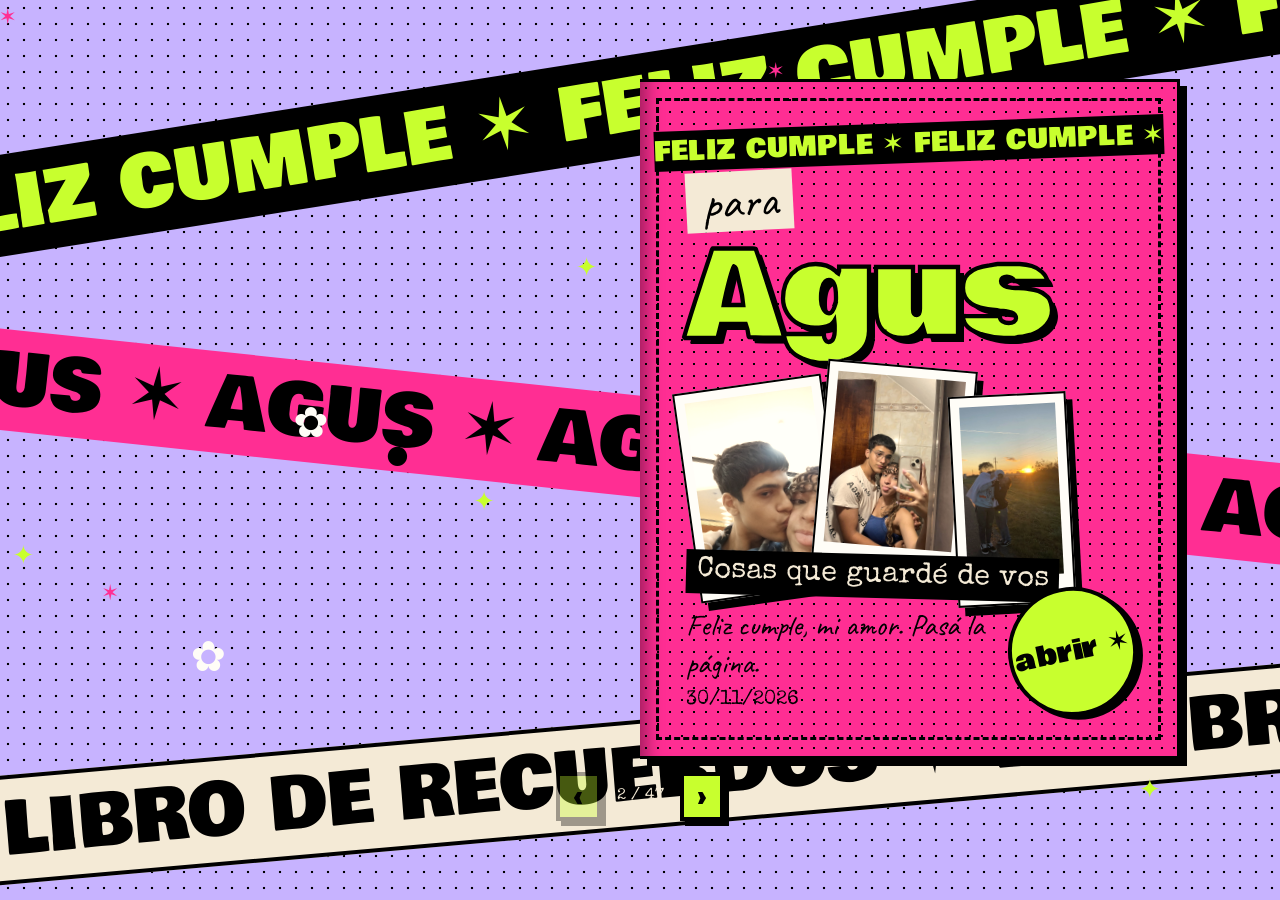
==== index.html @ 706ef81b "kl" ====
<!DOCTYPE html>
<html lang="es">
<head>
<meta charset="utf-8">
<meta name="viewport" content="width=device-width,initial-scale=1,viewport-fit=cover">
<title>Libro de recuerdos</title>
<meta name="theme-color" content="#ff2e93">
<link rel="preconnect" href="https://fonts.googleapis.com">
<link rel="preconnect" href="https://fonts.gstatic.com" crossorigin>
<link href="https://fonts.googleapis.com/css2?family=Bowlby+One&family=Caveat:wght@600&family=Special+Elite&display=swap" rel="stylesheet">
<link rel="stylesheet" href="styles.css">
</head>
<body>

<!-- LIBRO (se arma desde config.js) -->
<div id="book"><p class="bk-wait">Cargando el libro…</p></div>
<noscript><p style="padding:1rem">Este libro necesita JavaScript activado.</p></noscript>

<button id="musicBtn" hidden aria-pressed="false">♪ música: no</button>
<audio id="bgm" loop></audio>

<script>addEventListener("error",function(e){var b=document.getElementById("book");if(b&&/Cargando/.test(b.textContent))b.innerHTML='<p class="bk-wait">Algo falló: '+(e.message||"no se pudo cargar un archivo")+'. Descomprimí el ZIP completo y abrí index.html desde la carpeta.</p>'},true)</script>
<script src="config.js"></script>
<script src="script.js"></script>
</body>
</html>
---- styles.css ----
/* ===== Paleta ===== */
:root{--pink:#ff2e93;--acid:#c8ff2e;--lav:#c7b3ff;--ink:#000;--cream:#f4ead6;
  --display:"Bowlby One","Arial Black",Impact,sans-serif;--type:"Special Elite","Courier New",monospace;--hand:"Caveat","Comic Sans MS",cursive}
*{box-sizing:border-box;margin:0}
html{-webkit-text-size-adjust:100%}
body{font-family:var(--type);color:var(--ink);background:var(--pink);overflow-x:hidden;min-height:100svh}
[hidden]{display:none!important}
:focus-visible{outline:4px solid var(--acid);outline-offset:3px}
button{font:inherit;cursor:pointer}

/* ===== INTRO ===== */
#intro{min-height:100svh;display:flex;flex-direction:column;align-items:center;justify-content:center;gap:.4rem;padding:1.2rem 1rem calc(1.2rem + env(safe-area-inset-bottom));
  background:radial-gradient(var(--ink) 1.4px,transparent 1.6px) 0 0/14px 14px,var(--pink);overflow:hidden;position:relative}
.big{font:clamp(3.4rem,17vw,9rem)/.88 var(--display);color:var(--acid);text-shadow:5px 5px 0 var(--ink);-webkit-text-stroke:3px var(--ink);transform:rotate(-4deg);text-align:left;align-self:flex-start;margin-left:2vw;letter-spacing:-.02em}
.stage{position:relative;width:min(92vw,520px);aspect-ratio:400/340;touch-action:none}
#pibble{width:100%;height:100%;overflow:visible;filter:drop-shadow(8px 8px 0 var(--ink))}
#pibble .eyes{fill:#000}
#pibble .eyes-happy,#pibble .m-open{display:none}
#belly{position:absolute;left:25%;top:55%;width:50%;height:36%;border-radius:50%;touch-action:none;cursor:grab}
.sub{background:var(--ink);color:var(--lav);font:clamp(1.2rem,6vw,2.2rem) var(--display);padding:.2rem .8rem;transform:rotate(2.5deg);margin-top:.6rem}
.hint{font-family:var(--hand);font-size:1.7rem;background:var(--cream);padding:0 .6rem;transform:rotate(-2deg);animation:nudge 1.6s ease-in-out infinite}
@keyframes nudge{50%{transform:rotate(-2deg) translateY(6px)}}
#bubble{position:absolute;right:-2%;top:2%;font:clamp(2rem,10vw,3.6rem) var(--display);color:var(--acid);-webkit-text-stroke:2px var(--ink);text-shadow:4px 4px 0 var(--ink);transform:rotate(8deg) scale(0);transition:transform .2s cubic-bezier(.3,1.8,.5,1);pointer-events:none}
.yeah #bubble{transform:rotate(8deg) scale(1)}
/* reacciones */
.body{transform-origin:50% 70%}
.happy .body{animation:wig .22s infinite alternate}
.happy .head{animation:wig .3s infinite alternate-reverse}
.happy .belly{animation:jig .18s infinite alternate;transform-box:fill-box;transform-origin:center}
.paw{transform-box:fill-box;transform-origin:50% 100%}
.happy .pa,.happy .pc{animation:kick .25s infinite alternate}
.happy .pb,.happy .pd{animation:kick .25s infinite alternate-reverse}
.ear{transform-box:fill-box;transform-origin:50% 100%}
.happy .ear{animation:kick .2s infinite alternate}
.happy .m-open,.yeah .m-open,.yeah .eyes-happy{display:block}
.happy .m-closed,.yeah .m-closed,.yeah .eyes{display:none}
.yeah .head{animation:pop .5s}
@keyframes wig{to{transform:rotate(2.5deg) translateX(3px)}}
@keyframes jig{to{transform:scale(1.05,.95)}}
@keyframes kick{to{transform:rotate(14deg)}}
@keyframes pop{40%{transform:scale(1.12) rotate(-4deg)}}
#sparks span{position:fixed;pointer-events:none;font:1.6rem var(--display);color:var(--acid);-webkit-text-stroke:1px var(--ink);animation:fly .9s ease-out forwards}
@keyframes fly{to{transform:translate(var(--dx),var(--dy)) rotate(var(--r));opacity:0}}

/* ===== CORTINA ===== */
#curtain{position:fixed;inset:0;z-index:50;pointer-events:none;background:var(--acid);clip-path:circle(0 at var(--x,50%) var(--y,70%))}
#curtain.on{animation:wipe .9s ease-in forwards}
#curtain.off{clip-path:circle(150vmax at var(--x) var(--y));animation:unwipe .8s ease-out forwards}
@keyframes wipe{to{clip-path:circle(150vmax at var(--x) var(--y))}}
@keyframes unwipe{to{clip-path:circle(0 at var(--x) var(--y))}}

/* ===== LIBRO ===== */
#book{min-height:100svh;background:var(--cream);position:relative;
  background-image:url("data:image/svg+xml,%3Csvg xmlns='http://www.w3.org/2000/svg' width='160' height='160'%3E%3Cfilter id='n'%3E%3CfeTurbulence baseFrequency='.8' numOctaves='2'/%3E%3CfeColorMatrix values='0 0 0 0 .4 0 0 0 0 .3 0 0 0 0 .2 0 0 0 .13 0'/%3E%3C/filter%3E%3Crect width='160' height='160' filter='url(%23n)'/%3E%3C/svg%3E")}
.cover{min-height:100svh;display:grid;place-items:center;padding:1.2rem;perspective:1400px;background:var(--lav)}
.cover-in{width:min(92vw,440px);min-height:76svh;background:var(--pink);border:5px solid var(--ink);box-shadow:10px 10px 0 var(--ink);padding:1.6rem 1.4rem;display:flex;flex-direction:column;gap:.9rem;transform-origin:left center;position:relative}
.cover.open .cover-in{animation:openbook 1s ease-in forwards}
@keyframes openbook{to{transform:rotateY(-115deg);opacity:0}}
.cover .para{font:2rem var(--hand);background:var(--cream);align-self:flex-start;padding:0 .6rem;transform:rotate(-3deg)}
.cover h2{font:clamp(3rem,16vw,5.6rem)/.9 var(--display);color:var(--acid);-webkit-text-stroke:3px var(--ink);text-shadow:4px 4px 0 var(--ink);word-break:break-word}
.cover h3{font:1.5rem/1.15 var(--type);background:var(--ink);color:var(--cream);padding:.3rem .6rem;align-self:flex-start;transform:rotate(1.5deg)}
.cover p.msg{font-size:1.15rem;max-width:30ch}
.cover small{margin-top:auto;font-size:.95rem}
.btn{font:1.15rem var(--display);background:var(--acid);border:4px solid var(--ink);box-shadow:5px 5px 0 var(--ink);padding:.7rem 1rem;color:var(--ink);transition:transform .1s,box-shadow .1s}
.btn:active{transform:translate(4px,4px);box-shadow:1px 1px 0 var(--ink)}
.pages{padding:2.5rem 1rem 5rem;max-width:960px;margin:auto;animation:in .7s both}
@keyframes in{from{opacity:0}}
.pages h2{font:clamp(2rem,9vw,3.6rem)/1 var(--display);margin:3.5rem 0 1.4rem;display:inline-block;background:var(--lav);border:4px solid var(--ink);padding:.2rem .7rem;transform:rotate(-2deg)}
.pages h2:first-child{margin-top:0}
/* fotos */
.album{columns:2 150px;column-gap:1.2rem}
.polaroid{break-inside:avoid;background:#fffdf7;padding:.6rem .6rem 1rem;margin:0 0 1.5rem;border:2px solid var(--ink);box-shadow:4px 6px 0 rgba(0,0,0,.85);position:relative}
.polaroid:nth-child(4n+1){transform:rotate(-2.5deg)}.polaroid:nth-child(4n+2){transform:rotate(2deg) translateY(10px)}
.polaroid:nth-child(4n+3){transform:rotate(1.2deg)}.polaroid:nth-child(4n){transform:rotate(-1.6deg) translateY(8px)}
.polaroid::before{content:"";position:absolute;top:-12px;left:50%;width:70px;height:22px;margin-left:-35px;background:var(--acid);opacity:.85;transform:rotate(-4deg)}
.polaroid img{display:block;width:100%;height:auto;filter:sepia(.28) saturate(1.15) contrast(1.05);background:#e9c9a4}
.polaroid figcaption{font:1.45rem/1.1 var(--hand);margin-top:.5rem}
/* videos */
.clip{background:var(--ink);padding:.7rem;margin-bottom:1.5rem;transform:rotate(1deg);box-shadow:6px 6px 0 var(--pink)}
.clip video{width:100%;display:block;max-height:70svh;background:#222}
.clip .row{display:flex;gap:.8rem;align-items:center;margin-top:.6rem;color:var(--cream)}
.clip .btn{font-size:1rem;padding:.4rem .8rem;box-shadow:3px 3px 0 var(--pink)}
.clip .row span{font:1.4rem var(--hand)}
/* carta */
.envelope{position:relative;width:min(100%,460px);margin:2rem auto 0;cursor:pointer;background:none;border:0;display:block;text-align:left}
.env-back{height:230px;background:var(--lav);border:4px solid var(--ink);position:relative;transition:height .6s .4s}
.env-front{position:absolute;inset:auto 0 0 0;height:150px;background:var(--pink);border:4px solid var(--ink);clip-path:polygon(0 0,50% 55%,100% 0,100% 100%,0 100%);z-index:3}
.env-flap{position:absolute;top:0;left:0;right:0;height:115px;background:var(--acid);border:4px solid var(--ink);clip-path:polygon(0 0,100% 0,50% 100%);transform-origin:top;transition:transform .5s;z-index:4}
.sheet{position:absolute;left:5%;right:5%;bottom:10px;background:#fffdf7;border:3px solid var(--ink);padding:1.2rem 1.1rem;z-index:2;height:190px;overflow:hidden;transition:all .8s .45s;font-size:1.05rem;line-height:1.55}
.sheet p{margin-bottom:.8em}.sheet .sal{font:1.9rem var(--hand)}
.envelope.open .env-flap{transform:rotateX(180deg);z-index:1}
.envelope.open .env-back{height:var(--sh,560px)}
.envelope.open .sheet{position:relative;bottom:auto;height:auto;margin:0;left:0;right:0;z-index:2;transform:translateY(-130px) rotate(-1deg);margin-bottom:-110px;box-shadow:6px 6px 0 var(--ink)}
.envelope.open .env-front{display:none}
.envelope.open .env-back{display:none}
.tap{font:1.5rem var(--hand);text-align:center;margin-top:.8rem}
.envelope.open + .tap{display:none}
/* vales */
.vales{display:grid;gap:1.4rem;grid-template-columns:repeat(auto-fit,minmax(250px,1fr))}
.vale{border:4px dashed var(--ink);padding:1rem;position:relative;background:var(--c);display:flex;flex-direction:column;gap:.5rem;min-height:170px}
.vale:nth-child(odd){transform:rotate(-1deg)}.vale:nth-child(even){transform:rotate(1.2deg)}
.vale.pink{--c:var(--pink)}.vale.acid{--c:var(--acid)}.vale.lav{--c:var(--lav)}.vale.cream{--c:#fffdf7}
.vale h3{font:1.6rem/1 var(--display)}
.vale .btn{font-size:.95rem;align-self:flex-start;margin-top:auto;background:var(--cream);padding:.4rem .8rem;box-shadow:3px 3px 0 var(--ink)}
.vale .stamp{display:none;position:absolute;right:8px;top:30%;font:2.2rem var(--display);color:var(--ink);border:5px solid var(--ink);padding:0 .5rem;transform:rotate(-14deg);opacity:.8;pointer-events:none}
.vale.used{filter:grayscale(.8) contrast(.9)}.vale.used .stamp{display:block}
.fin{margin-top:4rem;font:2.2rem var(--hand);text-align:center}
#musicBtn{position:fixed;right:.8rem;bottom:calc(.8rem + env(safe-area-inset-bottom));z-index:60;font:1rem var(--type);background:var(--acid);border:3px solid var(--ink);box-shadow:3px 3px 0 var(--ink);padding:.4rem .7rem}
@media(min-width:700px){.album{columns:3 200px}}
@media(prefers-reduced-motion:reduce){*{animation-duration:.01s!important;animation-iteration-count:1!important;transition-duration:.01s!important}}

/* ===== LIBRO TIPO CUADERNO DE AVENTURAS (páginas con hoja que se da vuelta) ===== */
#book{background-color:#4a2f27;display:flex;flex-direction:column;align-items:center;justify-content:center;gap:.8rem;padding:.8rem .5rem calc(.8rem + env(safe-area-inset-bottom))}
.bk-spread{display:flex;width:min(94vw,460px);height:min(80svh,680px);perspective:2000px}
.bk-page{flex:1;min-width:0;height:100%;overflow:hidden;container-type:size;background:#f6edda;border:3px solid #000}
.bk-r{transform-origin:left center;box-shadow:inset 22px 0 18px -16px rgba(0,0,0,.4)}
.bk-l{display:none;transform-origin:right center}
.bk-in{height:100%;padding:5cqw;font-size:4.4cqw;display:flex;flex-direction:column;gap:2.5cqw}
@media(min-width:900px){.bk-spread{width:min(1080px,94vw)}.bk-l{display:block;border-right:0;box-shadow:inset -22px 0 18px -16px rgba(0,0,0,.4)}.bk-r{border-left:0}.bk-empty{visibility:hidden}}
.bk-cover{background:var(--pink)}
.bk-cover .bk-in{margin:3cqw;height:calc(100% - 6cqw);border:3px dashed #000}
.bk-cover .para{font:9cqw var(--hand);background:var(--cream);align-self:flex-start;padding:0 3cqw;transform:rotate(-3deg)}
.bk-cover h2{font:22cqw/.9 var(--display);color:var(--acid);-webkit-text-stroke:.8cqw #000;text-shadow:1.2cqw 1.2cqw 0 #000;word-break:break-word}
.bk-cover h3{font:6cqw/1.15 var(--type);background:#000;color:var(--cream);padding:1cqw 2cqw;align-self:flex-start;transform:rotate(1.5deg)}
.bk-cover small{margin-top:auto}.bk-cover .btn{font-size:5cqw}
.bk-mes{font:6.5cqw var(--hand);background:var(--acid);border:2px solid #000;padding:0 2cqw;align-self:flex-start;transform:rotate(-3deg)}
.bk-grid{flex:1;min-height:0;display:grid;grid-template-columns:1fr 1fr;grid-auto-rows:minmax(0,1fr);gap:4cqw}
.bk-grid.n1,.bk-grid.n2{grid-template-columns:1fr}.bk-grid.n3 figure:last-child{grid-column:1/-1}
.bk-grid figure{margin:0;background:#fffdf7;border:2px solid #000;padding:2cqw 2cqw 1cqw;display:flex;flex-direction:column;min-height:0;box-shadow:2px 3px 0 rgba(0,0,0,.8);position:relative}
.bk-grid figure:nth-child(odd){transform:rotate(-1.8deg)}.bk-grid figure:nth-child(even){transform:rotate(1.5deg)}
.bk-grid figure::before{content:"";position:absolute;top:-2.5cqw;left:50%;width:16cqw;height:5cqw;margin-left:-8cqw;background:var(--acid);opacity:.85;transform:rotate(-4deg)}
.bk-grid img{flex:1;min-height:0;width:100%;object-fit:contain;object-position:center;cursor:zoom-in;filter:sepia(.25) saturate(1.15) contrast(1.05);background:#ece1ca}
.bk-grid figcaption{font:5.2cqw/1 var(--hand);min-height:5cqw;padding-top:1cqw}
.bk-vid{flex:1;min-height:0;margin:0;display:flex;flex-direction:column;background:#000;padding:2cqw;box-shadow:3px 3px 0 var(--pink)}
.bk-vid video{flex:1;min-height:0;width:100%;object-fit:contain}.bk-vid figcaption{color:var(--cream);font:5cqw var(--hand)}
.bk-note .bk-in{overflow:auto}.bk-note h3,.bk-write h3,.bk-valepg>.bk-in>h3{font:8cqw/1 var(--display)}
.bk-note p{font:6cqw/1.35 var(--hand)}.bk-note .firma{margin-top:auto;font-size:8cqw}
.bk-write textarea{flex:1;min-height:0;width:100%;resize:none;border:0;padding:0;background:repeating-linear-gradient(to bottom,transparent 0 calc(8cqw - 1px),#b9a98f calc(8cqw - 1px) 8cqw) local;font:6cqw/8cqw var(--hand);color:#000}
.bk-write textarea:focus{outline:none}.bk-write .btn{font-size:4cqw;padding:.3rem .7rem;align-self:flex-start}
.bk-vales{flex:1;min-height:0;display:grid;grid-auto-rows:minmax(0,1fr);gap:3cqw}
.bk-page .vale{min-height:0;transform:none;padding:3cqw;border-width:3px;gap:1cqw;overflow:hidden}
.bk-page .vale h3{font-size:6cqw}.bk-page .vale p{font-size:4.4cqw}.bk-page .vale .btn{font-size:4cqw;padding:.2rem .6rem;margin-top:0}.bk-page .vale .stamp{font-size:8cqw;top:25%}
.bk-nav{display:flex;gap:1rem;align-items:center;color:var(--cream)}.bk-nav .btn{padding:.2rem .9rem;font-size:1.4rem}.bk-nav .btn:disabled{opacity:.35}
.bk-lb{position:fixed;inset:0;z-index:70;background:rgba(0,0,0,.92);display:grid;place-items:center;padding:1rem;cursor:zoom-out}.bk-lb img{max-width:100%;max-height:100%;border:4px solid #fffdf7}

.bk-wait{font:1.6rem var(--hand);color:var(--cream);padding:2rem;text-align:center}

/* ===== FONDO ANIMADO + PORTADA COLLAGE ===== */
#book{background-color:var(--lav);background-image:radial-gradient(#000 1.2px,transparent 1.6px);background-size:16px 16px;overflow:hidden;position:relative;animation:dots 24s linear infinite}
@keyframes dots{to{background-position:16px 16px}}
.bk-spread,.bk-nav{position:relative;z-index:1}
.bk-bg{position:absolute;inset:0;overflow:hidden;pointer-events:none}
.bk-band{position:absolute;left:-10%;width:120%;overflow:hidden;font:clamp(1.8rem,8vmin,4.5rem)/1.1 var(--display);padding:.15em 0}
.b1{top:6%;transform:rotate(-9deg);background:#000;color:var(--acid)}
.b2{top:44%;transform:rotate(6deg);background:var(--pink);color:#000}
.b2 .mq{animation-direction:reverse}
.b3{top:80%;transform:rotate(-5deg);background:var(--cream);color:#000;border-block:4px solid #000}
.mq{display:flex;width:max-content;animation:mq var(--dur,30s) linear infinite}.mq span{white-space:nowrap}
@keyframes mq{to{transform:translateX(-50%)}}
.bk-bg i{position:absolute;font-style:normal;font-size:var(--s);animation:fl var(--t) ease-in-out infinite}
@keyframes fl{50%{transform:translateY(-4vh) rotate(calc(var(--r) + 50deg))}}
.bk-r{box-shadow:inset 22px 0 18px -16px rgba(0,0,0,.4),7px 7px 0 #000}
@media(min-width:900px){.bk-l{box-shadow:inset -22px 0 18px -16px rgba(0,0,0,.4),-7px 7px 0 #000}}
.bk-cover{background:radial-gradient(#000 1.2px,transparent 1.5px) 0 0/12px 12px,var(--pink)}
.bk-cover .bk-in{position:relative;gap:1.5cqw}
.cv-tape{margin:-1cqw -6cqw 0;background:#000;color:var(--acid);overflow:hidden;transform:rotate(-2deg);font:5cqw/1.5 var(--display)}.cv-tape .mq{--dur:14s}
.bk-cover .cv-name{font:min(22cqw,calc(105cqw / var(--n)))/1 var(--display);word-break:normal;white-space:nowrap}
.cv-name span{display:inline-block;animation:hop 1.9s ease-in-out infinite;animation-delay:calc(var(--d) * .13s)}
@keyframes hop{0%,55%,100%{transform:translateY(0)}25%{transform:translateY(-3cqw) rotate(-5deg)}}
.cv-pics{position:relative;flex:1;min-height:0}
.cv-pics figure{position:absolute;left:var(--x);top:var(--y);margin:0;background:#fffdf7;padding:1.6cqw 1.6cqw 5cqw;border:2px solid #000;box-shadow:1.2cqw 1.6cqw 0 #000;transform:rotate(var(--r));animation:bob 4.2s ease-in-out infinite;animation-delay:var(--d)}
.cv-pics img{display:block;height:min(27cqh,32cqw);width:auto;max-width:30cqw;object-fit:contain;filter:sepia(.25) saturate(1.15)}
@keyframes bob{50%{transform:translateY(-2cqw) rotate(calc(var(--r) * -.5))}}
.bk-cover h3{font-size:5.4cqw}.cv-msg{font:5.6cqw var(--hand);max-width:62cqw}.bk-cover small{margin-top:0;max-width:62cqw}
.cv-open{position:absolute;right:4cqw;bottom:4cqw;width:24cqw;height:24cqw;border-radius:50%;padding:0;line-height:1;transform:rotate(-12deg);animation:wob 2.2s ease-in-out infinite;display:grid;place-items:center}
@keyframes wob{50%{transform:rotate(8deg) scale(1.08)}}
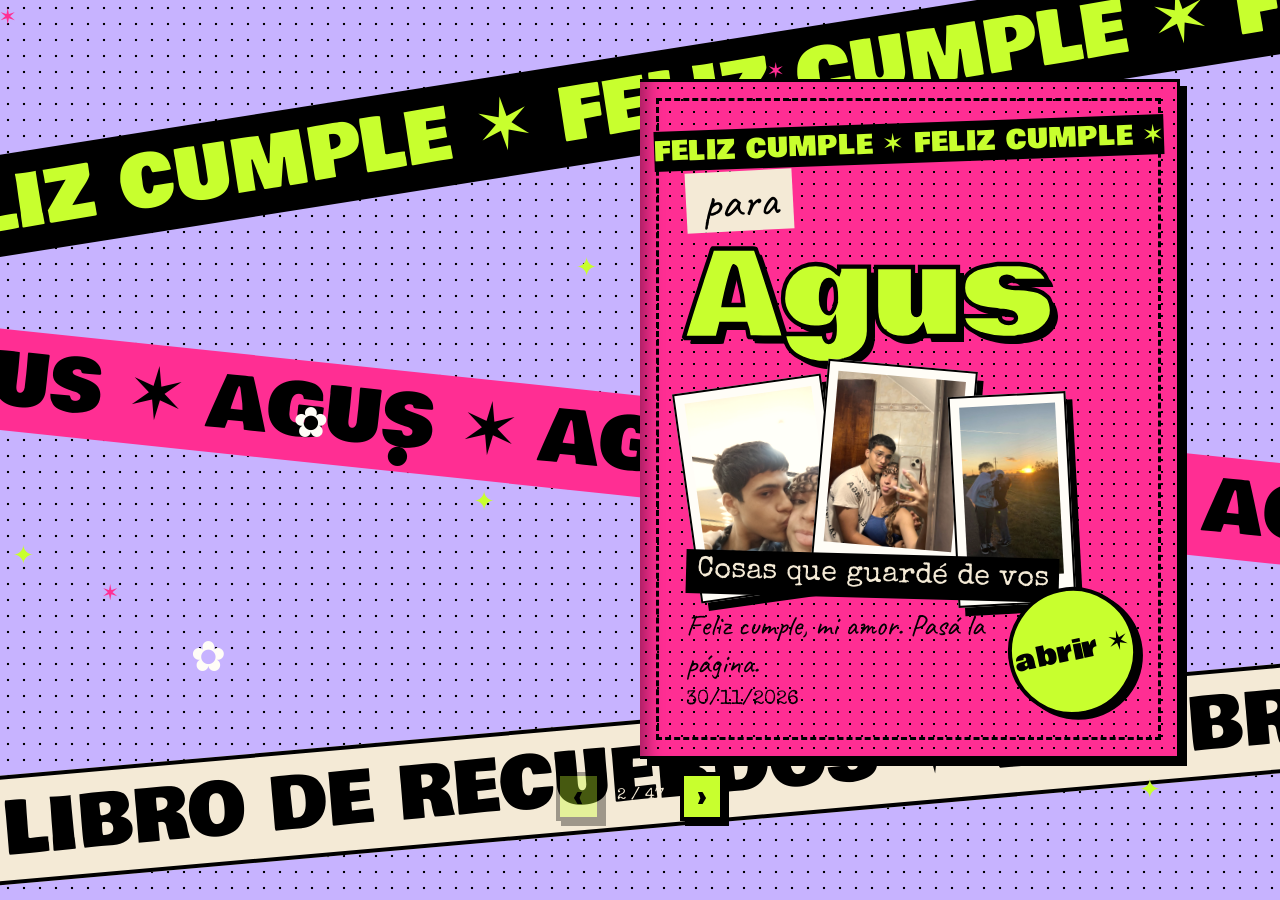
==== commit 66e2d4cb: "ico2" ====
--- a/index.html
+++ b/index.html
@@ -9,6 +9,8 @@
 <link rel="preconnect" href="https://fonts.gstatic.com" crossorigin>
 <link href="https://fonts.googleapis.com/css2?family=Bowlby+One&family=Caveat:wght@600&family=Special+Elite&display=swap" rel="stylesheet">
 <link rel="stylesheet" href="styles.css">
+<link rel="icon" href="assets/fotos/aguss ico2.ico">
+<link rel="apple-touch-icon" href="assets/fotos/aguss ico2.ico">
 </head>
 <body>
 
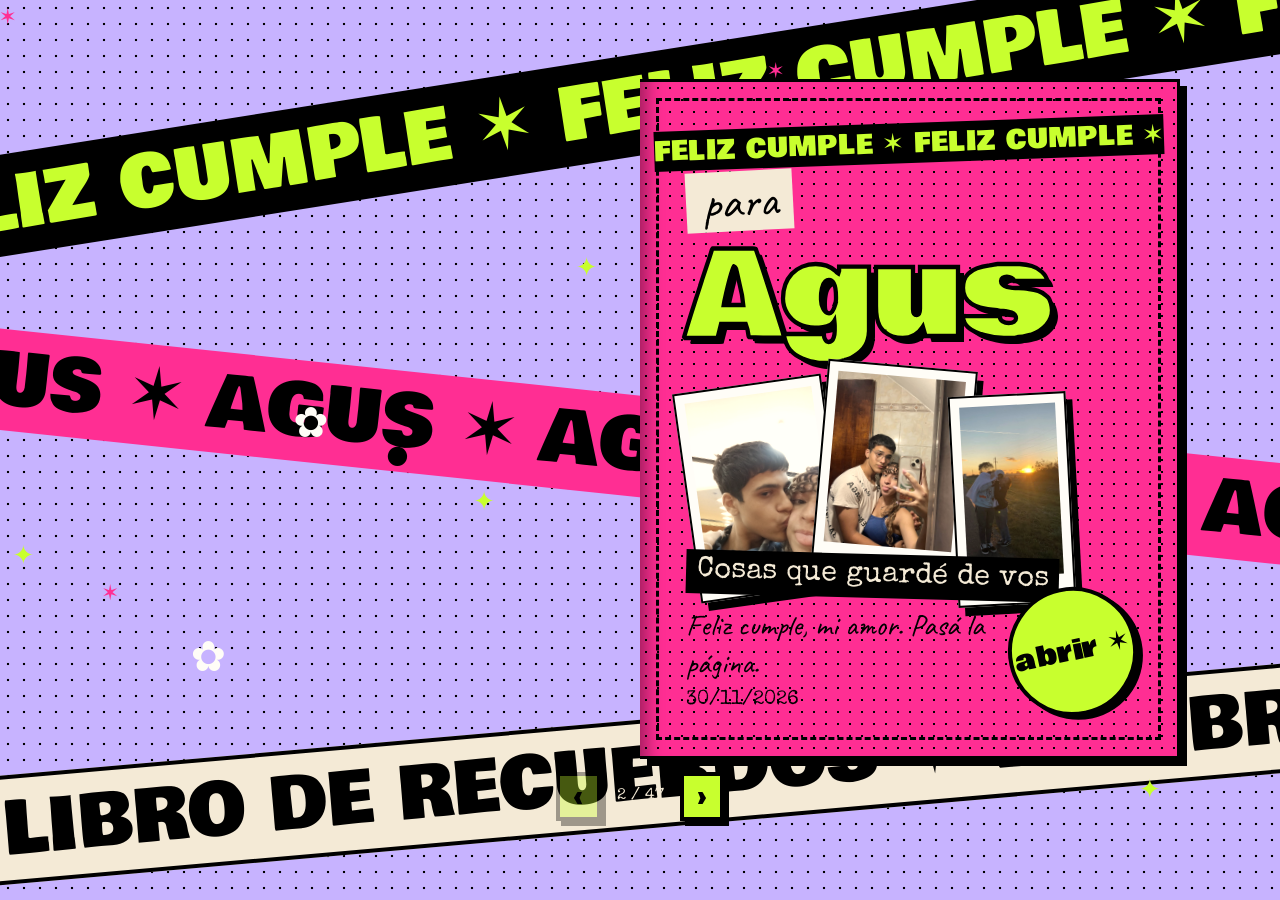
==== commit bb6480ca: "ico3" ====
--- a/index.html
+++ b/index.html
@@ -9,8 +9,8 @@
 <link rel="preconnect" href="https://fonts.gstatic.com" crossorigin>
 <link href="https://fonts.googleapis.com/css2?family=Bowlby+One&family=Caveat:wght@600&family=Special+Elite&display=swap" rel="stylesheet">
 <link rel="stylesheet" href="styles.css">
-<link rel="icon" href="assets/fotos/aguss ico2.ico">
-<link rel="apple-touch-icon" href="assets/fotos/aguss ico2.ico">
+<link rel="icon" href="assets/fotos/aguss ico3.ico">
+<link rel="apple-touch-icon" href="assets/fotos/aguss ico3.ico">
 </head>
 <body>
 
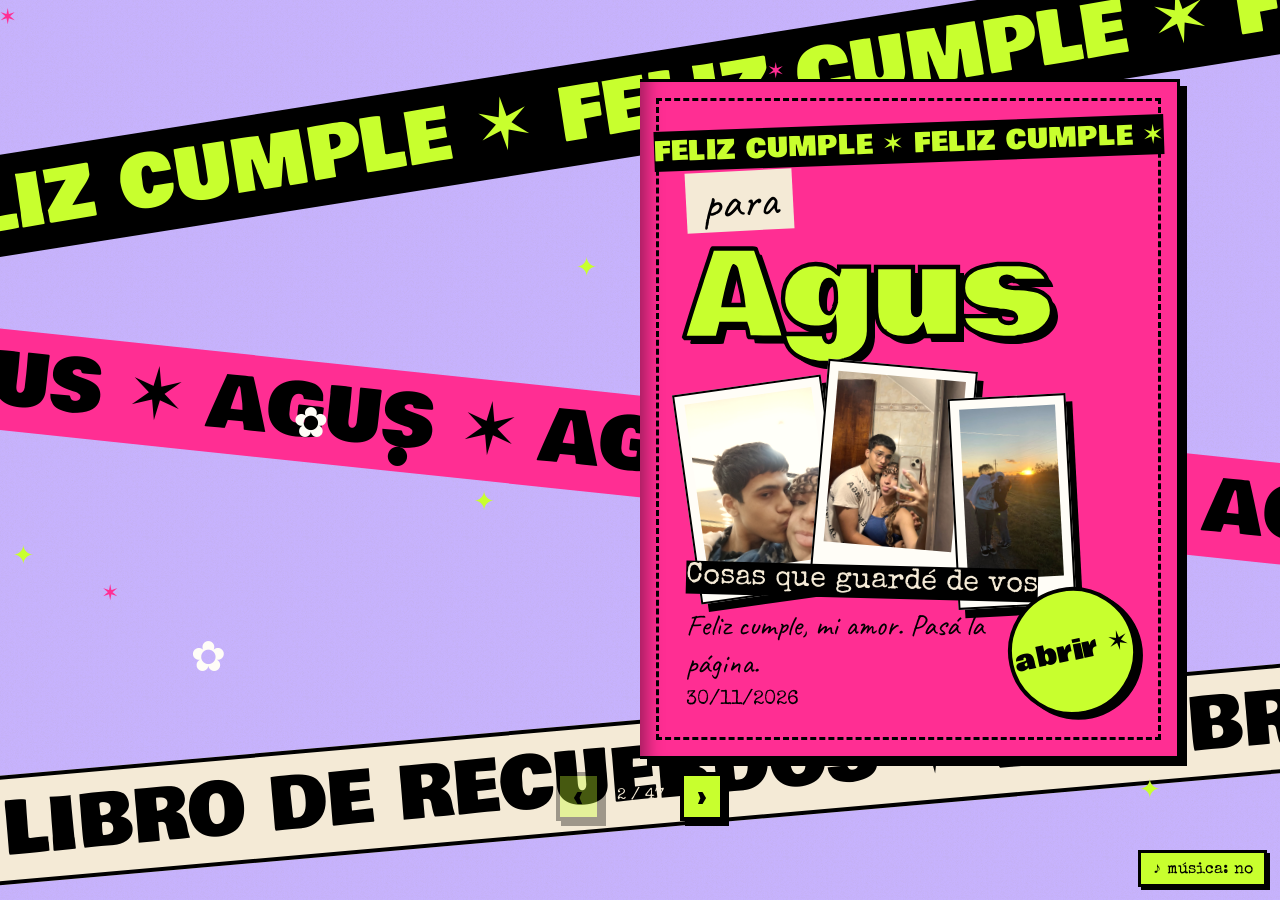
==== commit 0f6aa4ba: "ico2" ====
--- a/index.html
+++ b/index.html
@@ -9,7 +9,7 @@
 <link rel="preconnect" href="https://fonts.gstatic.com" crossorigin>
 <link href="https://fonts.googleapis.com/css2?family=Bowlby+One&family=Caveat:wght@600&family=Special+Elite&display=swap" rel="stylesheet">
 <link rel="stylesheet" href="styles.css">
-<link rel="icon" href="assets/fotos/aguss ico3.ico">
+<link rel="icon" href="assets/fotos/aguss ico2.ico">
 <link rel="apple-touch-icon" href="assets/fotos/aguss ico3.ico">
 </head>
 <body>
--- a/styles.css
+++ b/styles.css
@@ -106,6 +106,7 @@
 .vale.used{filter:grayscale(.8) contrast(.9)}.vale.used .stamp{display:block}
 .fin{margin-top:4rem;font:2.2rem var(--hand);text-align:center}
 #musicBtn{position:fixed;right:.8rem;bottom:calc(.8rem + env(safe-area-inset-bottom));z-index:60;font:1rem var(--type);background:var(--acid);border:3px solid var(--ink);box-shadow:3px 3px 0 var(--ink);padding:.4rem .7rem}
+@media(max-width:699px){#musicBtn{right:.4rem;bottom:calc(.1rem + env(safe-area-inset-bottom))}}
 @media(min-width:700px){.album{columns:3 200px}}
 @media(prefers-reduced-motion:reduce){*{animation-duration:.01s!important;animation-iteration-count:1!important;transition-duration:.01s!important}}
 
@@ -121,7 +122,7 @@
 .bk-cover .bk-in{margin:3cqw;height:calc(100% - 6cqw);border:3px dashed #000}
 .bk-cover .para{font:9cqw var(--hand);background:var(--cream);align-self:flex-start;padding:0 3cqw;transform:rotate(-3deg)}
 .bk-cover h2{font:22cqw/.9 var(--display);color:var(--acid);-webkit-text-stroke:.8cqw #000;text-shadow:1.2cqw 1.2cqw 0 #000;word-break:break-word}
-.bk-cover h3{font:6cqw/1.15 var(--type);background:#000;color:var(--cream);padding:1cqw 2cqw;align-self:flex-start;transform:rotate(1.5deg)}
+.bk-cover h3{font:6cqw/1.15 var(--type);background:#000;color:var(--cream);padding:0;align-self:flex-start;transform:rotate(1.5deg)}
 .bk-cover small{margin-top:auto}.bk-cover .btn{font-size:5cqw}
 .bk-mes{font:6.5cqw var(--hand);background:var(--acid);border:2px solid #000;padding:0 2cqw;align-self:flex-start;transform:rotate(-3deg)}
 .bk-grid{flex:1;min-height:0;display:grid;grid-template-columns:1fr 1fr;grid-auto-rows:minmax(0,1fr);gap:4cqw}
@@ -146,8 +147,7 @@
 .bk-wait{font:1.6rem var(--hand);color:var(--cream);padding:2rem;text-align:center}
 
 /* ===== FONDO ANIMADO + PORTADA COLLAGE ===== */
-#book{background-color:var(--lav);background-image:radial-gradient(#000 1.2px,transparent 1.6px);background-size:16px 16px;overflow:hidden;position:relative;animation:dots 24s linear infinite}
-@keyframes dots{to{background-position:16px 16px}}
+#book{background-color:var(--lav);overflow:hidden;position:relative}
 .bk-spread,.bk-nav{position:relative;z-index:1}
 .bk-bg{position:absolute;inset:0;overflow:hidden;pointer-events:none}
 .bk-band{position:absolute;left:-10%;width:120%;overflow:hidden;font:clamp(1.8rem,8vmin,4.5rem)/1.1 var(--display);padding:.15em 0}
@@ -161,7 +161,7 @@
 @keyframes fl{50%{transform:translateY(-4vh) rotate(calc(var(--r) + 50deg))}}
 .bk-r{box-shadow:inset 22px 0 18px -16px rgba(0,0,0,.4),7px 7px 0 #000}
 @media(min-width:900px){.bk-l{box-shadow:inset -22px 0 18px -16px rgba(0,0,0,.4),-7px 7px 0 #000}}
-.bk-cover{background:radial-gradient(#000 1.2px,transparent 1.5px) 0 0/12px 12px,var(--pink)}
+.bk-cover{background:var(--pink)}
 .bk-cover .bk-in{position:relative;gap:1.5cqw}
 .cv-tape{margin:-1cqw -6cqw 0;background:#000;color:var(--acid);overflow:hidden;transform:rotate(-2deg);font:5cqw/1.5 var(--display)}.cv-tape .mq{--dur:14s}
 .bk-cover .cv-name{font:min(22cqw,calc(105cqw / var(--n)))/1 var(--display);word-break:normal;white-space:nowrap}
@@ -174,3 +174,11 @@
 .bk-cover h3{font-size:5.4cqw}.cv-msg{font:5.6cqw var(--hand);max-width:62cqw}.bk-cover small{margin-top:0;max-width:62cqw}
 .cv-open{position:absolute;right:4cqw;bottom:4cqw;width:24cqw;height:24cqw;border-radius:50%;padding:0;line-height:1;transform:rotate(-12deg);animation:wob 2.2s ease-in-out infinite;display:grid;place-items:center}
 @keyframes wob{50%{transform:rotate(8deg) scale(1.08)}}
+@media(max-width:899px){
+  .cv-pics{container-type:size}
+  .cv-pics img{height:min(max(12px,calc(84cqh - 30px)),32cqw)}
+  .bk-cover h3{font-size:5.4cqw;align-self:center;max-width:100%;text-align:center;transform:none}
+  .cv-msg{font-size:7cqw;max-width:100%;align-self:center;text-align:center}
+  .bk-cover small{font-size:5cqw;max-width:100%;align-self:center;text-align:center}
+  .cv-open{position:relative;right:auto;bottom:auto;align-self:flex-end;flex:none;margin-top:6cqw}
+}
